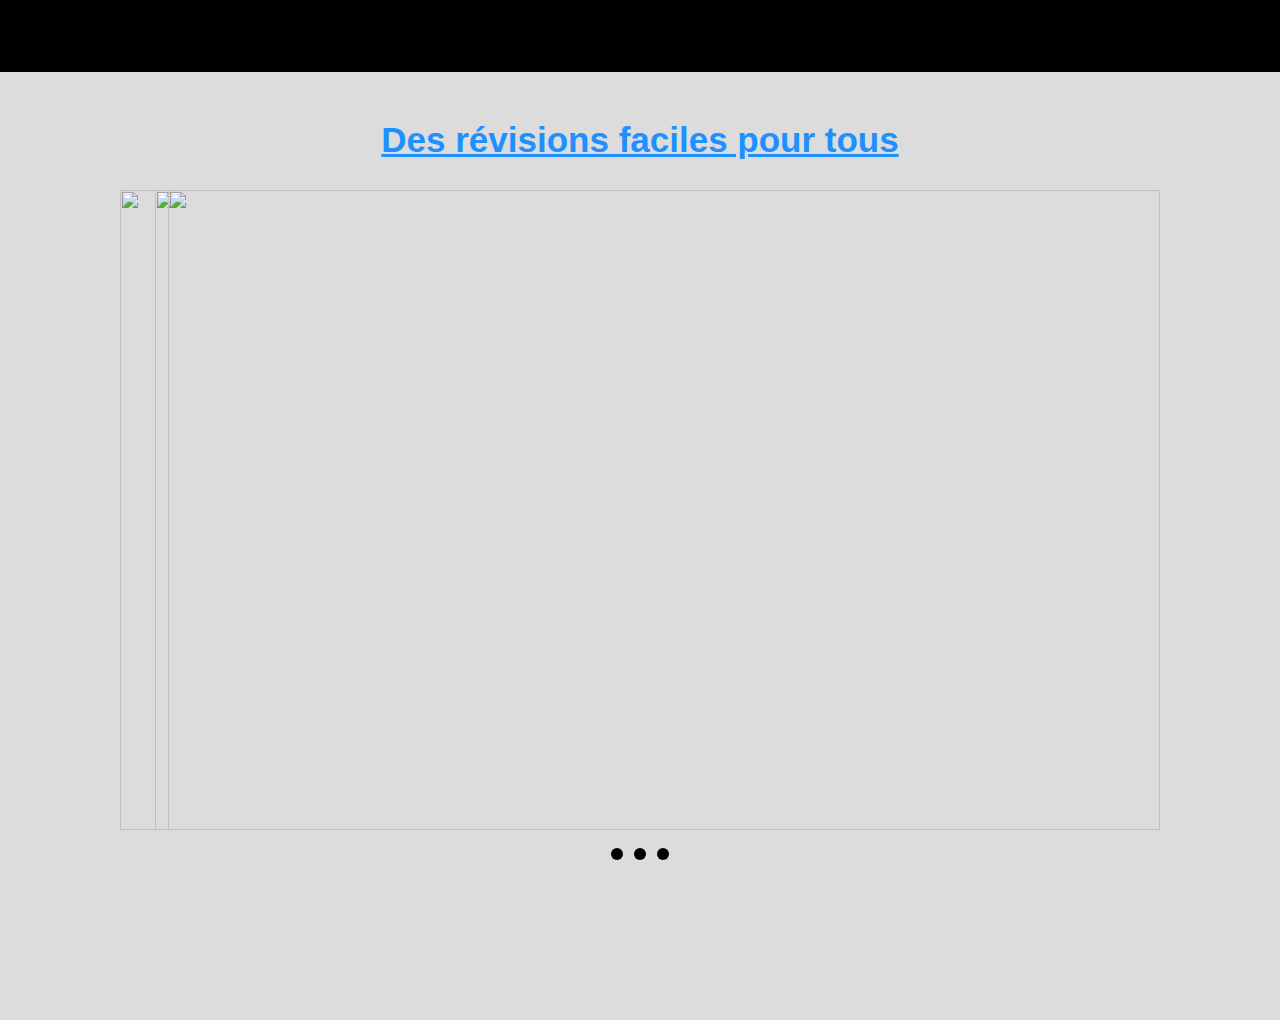
==== index.html @ d922e9a2 "Update index.html" ====
<!DOCTYPE html>
<html>
  <head>
    <meta charset="UTF-8">
    <script src="/js/accueil.js"></script>
    <link rel="stylesheet" href="https://cdnjs.cloudflare.com/ajax/libs/font-awesome/6.2.1/css/all.min.css" integrity="sha512-MV7K8+y+gLIBoVD59lQIYicR65iaqukzvf/nwasF0nqhPay5w/9lJmVM2hMDcnK1OnMGCdVK+iQrJ7lzPJQd1w==" crossorigin="anonymous" referrerpolicy="no-referrer" />
    <link rel="stylesheet" href="/Style/Accueil.css" media="screen" type="text/css"/> 
    <link rel="icon" type="image/png" href="./assets/img/LogoSN.png"/>
    <title>Le Bac Pro SN c'est quoi ?</title>
  </head>
  <body>
  <header>
    <!--<div id="PageCentrale"> 
      <div id="BandeMenuHaut" class="ParamOpaciteMenu">
        <div id="PhotoBandeMenuHaut" class="ParamOpaciteMenu"> <a href="https://www.querbes.net/formations-st-jo/bac-pro-sn" target="_blank"> <img id="PhotoMenu" src="./assets/img/LogoSN.png" style="float:left" alt="Image"> </a> <a href="E:\Code HTML&CSS\Chef-D'oeuvre à jour !\StyleE:\Code HTML&CSS\Chef-D'oeuvre à jour !\Style\Page de Login.html"> <img id="PhotoMenu" src="./assets/img/LogoUser.png" style="float:right" alt="Image">  </a> 
        </div>
          <nav class="MenuRubriques"> 
            
              <a href="/index.html">Accueil</a>
              <a href="/Pages/projet.html">Notre projet</a> 
              <a href="/Pages/competences.html">Nos compétences</a> 
              <a href="/Pages/cv.html">CV</a> 
              <a href="/Pages/cv.html">lettre de motivation</a> 
           
            <div class="dot"></div>
          </nav> 
      </div>
    </div>-->
    <div class="container"> 
      <div class="logo">
        <i class="fa-solid fa-rocket"></i>
      </div>
      <div class="toggle">
        <i class="fa-solid fa-bars ouvrir"></i>
        <i class="fa-solid fa-xmark fermer"></i>
      </div>
        <ul class="menu">
          <li><a href="/index.html">Accueil</a></li>
          <li><a href="/Pages/projet.html">Notre projet</a></li>
          <li><a href="/Pages/competences.html">Nos compétences</a></li>
          <li><a href="/Pages/cv.html">CV</a></li>
          <li><a href="/Pages/lettre.html">Lettre de motivation</a></li>
          <li><button class="btn">Inscription</button></li>
          <li><button class="btn btn-secondary">Connexion</button></li>
        </ul>
    </div>
  </header> 
    <h1> Des révisions faciles pour tous  <div Align=middle> <!-- pseudo de l'utilisateur --> </h1>
    <div id="bandeau">
      <div class="slider-container">
        <div class="menuDiapo">
        	<label for="slide-dot-1"></label>
        	<label for="slide-dot-2"></label>
        	<label for="slide-dot-3"></label>
    	  </div>
            <input class="slide-input" id="slide-dot-1" type="radio" name="slides" checked>
            <img class="slide-img" src="https://i.postimg.cc/FFx7FQQ6/business-camera-coffee-1509428-reduit-1080x675.jpg">

            <input class="slide-input" id="slide-dot-2" type="radio" name="slides">
            <img class="slide-img" src="https://i.postimg.cc/L5vXxjTS/quiz-whats-your-working-style-2-2.jpg">

            <input class="slide-input" id="slide-dot-3" type="radio" name="slides">
            <img class="slide-img" src="https://www.codeur.com/tuto/wp-content/uploads/2021/12/slide3.jpg">
      </div>
    </div>
    <button id="top-btn"><img class="flecheHaut" src="/assets/img/flecheHaut500.png"></button>
  </body>
</html>
---- Style/Accueil.css ----
#BandeMenuHaut
{
  border: 5px solid #1E90FF;
  position: fixed;
  z-index: 13;
  left: 8px;
  right: 8px;
  width: auto;
  height: 90px;
  text-align: left;
  background-color: #FFFFFF;
  top: 8px;
  display: flex;
  flex-wrap: wrap;
}

#PhotoBandeMenuHaut{
  margin-left: 15px;
  margin-right: 15px;
  margin-top: 6px;
  flex: 1;
  text-align: center;
}
#PhotoMenu{
  max-width: 100%;
  width: 70px;
  height: auto;
}

#login {
	display: block;
 	position: fixed;
 	margin-top: 0px;
 	top: 0px;
 	left: 95%;
 	width: 5%;
 	height: 65px;
	font-size: 23px;
	color: #FFFFFF;
	background-color: #111;
}

  .ParamOpaciteMenu{
     /* code en plus pour IE9 */
    filter : alpha(opacity=10);
    opacity : 1;
  }
  

@import url("https://fonts.googleapis.com/css2?family=Montserrat:wght@400;500;600;700&display=swap");
* {
  margin: 0;
  padding: 0;
  -webkit-box-sizing: border-box;
  box-sizing: border-box;
  }  

nav.MenuRubriques
{
position: absolute;
top: 65%;
left: 50%;
-webkit-transform: translate(-50%, -50%);
transform: translate(-50%, -50%);
text-align: center;
font-size: large;
padding-left: 0;
white-space: nowrap;
flex: 1;
}

.MenuRubriques li
{
width: 176px;
height: 52px;
left: 292px;
top: 34px;
border-radius: 75px;
z-index: 13;
display: inline;
list-style-type: none;
}

.MenuRubriques a {
padding: 3px 25px;
width: 176px;
height: 52px;
left: 292px;
top: 34px;
text-transform: uppercase;
-webkit-transition: all 0.2s ease-in-out;
transition: all 0.2s ease-in-out;
}

.MenuRubriques a:link, .MenuRubriques a:visited
{
text-decoration: none;
color: black;
background-color: #FFFFFF;
}

.MenuRubriques a:hover
{
text-decoration: none;
color: #1E90FF;
/* background-color: #1E90FF; */
}
.MenuRubriques .dot {
  width: 6px;
  height: 6px;
  background: #1E90FF;
  border-radius: 50%;
  opacity: 0;
  -webkit-transform: translateX(30px);
  transform: translateX(30px);
  -webkit-transition: all 0.2s ease-in-out;
  transition: all 0.2s ease-in-out;
  margin:10px 0;
}
.MenuRubriques a:nth-child(1):hover ~ .dot {
  -webkit-transform: translateX(64px);
  transform: translateX(64px);
  -webkit-transition: all 0.2s ease-in-out;
  transition: all 0.2s ease-in-out;
  opacity: 1;
}

.MenuRubriques a:nth-child(2):hover ~ .dot {
  -webkit-transform: translateX(217px);
  transform: translateX(217px);
  -webkit-transition: all 0.2s ease-in-out;
  transition: all 0.2s ease-in-out;
  opacity: 1;
}

.MenuRubriques a:nth-child(3):hover ~ .dot {
  -webkit-transform: translateX(426px);
  transform: translateX(426px);
  -webkit-transition: all 0.2s ease-in-out;
  transition: all 0.2s ease-in-out;
  opacity: 1;
}

.MenuRubriques a:nth-child(4):hover ~ .dot {
  -webkit-transform: translateX(575.5px);
  transform: translateX(575.5px);
  -webkit-transition: all 0.2s ease-in-out;
  transition: all 0.2s ease-in-out;
  opacity: 1;
}

.MenuRubriques a:nth-child(5):hover ~ .dot {
  -webkit-transform: translateX(743px);
  transform: translateX(743px);
  -webkit-transition: all 0.2s ease-in-out;
  transition: all 0.2s ease-in-out;
  opacity: 1;
}

h1
{
  font-size: 35px;
  text-align: center;
  color: black;
  text-decoration: underline;
  margin-top: 120px;
  color: #1E90FF;
}

h2
{
  font-size: 6;
  text-align: center;
  color: red;
}

h2#titre2{
  font-size: 6;
  text-align: left;
  color: black;
}

p{
  text-align: left;
  font-size: 4;
  color: white;
  font-family: Papyrus;
}
html, body {
    width: 100%;
    height: 100%;
    margin: 0;
    padding: 0;
    background-color: #DCDCDC;
}
.slider-container {
    width: 100%;
    position: relative;
    margin: auto;
    height: 690px;
    top: 30px;
    overflow: hidden;
}
.menuDiapo {
    position: absolute;
    left: 0;
    z-index: 11;
    width: 100%;
    bottom: 0;
    text-align: center;
}
.menuDiapo label {
    cursor: pointer;
    display: inline-block;
    width: 12px;
    height: 12px;
    background: #000000;
    border-radius: 50px;
    margin: 0 0.2em 1em;
}
.menuDiapo label:hover,.menuDiapo label:focus {
    background: #1E90FF;
}
.slide-input{
  opacity: 0;
  max-width: 100%;
  height: auto;
}
.slide-img {
    width: 100%;
    height: 640px;
    position: absolute;
    z-index: 10;
    transition: left 0s 0.75s;
}
[id^="slide"]:checked + .slide-img {
    left: 0;
    z-index: 12;
    transition: left 0.65s ease-out;
}
#bandeau {
  margin-left: 120px;
  margin-right: 120px;
  position: relative;
  z-index: 13;
}

#top-btn {
  position: fixed;
  bottom: 30px;
  right: 30px;
  display: none;
  z-index: 99;
  background-color: transparent;
  border: none;
}
#top-btn img.flecheHaut {
  width: 50px;
  height: 50px;
}
/*
.menu {
  display: none;
  justify-content: space-between;
  align-items: center;
  padding: 10px;
  background-color: #333;
  color: #fff;
}

.menu-item {
  margin: 0 10px;
}

.menu-toggle {
  display: none;
  color: #fff;
  font-size: 20px;
  cursor: pointer;
}

.show {
  flex-direction: column;
  align-items: center;
}

@media (orientation: portrait) {
  .menu {
    flex-direction: column;
    align-items: center;
  }

  .menu-item {
    margin: 10px 0;
  }

  .menu-toggle {
    display: block;
  }
}
*/

body {
  font-family: sans-serif;
  font-size: 16px;
}

header {
  position: absolute;
  width: 100%;
  height: 8vh;
  top: 0;
  left: 0;
  background: #000000;
  color: #FFFFFF;
  
}

nav{
  width: 100%;
  height: 100%;
  display: flex;
  justify-content: space-between;
  align-items: center;
  position: relative;
  z-index: 14;
}

.logo {
  font-size: 2rem;
  padding: 0 2rem;
}

.toggle {
  display: none;
  padding: 0 2rem;
}

.menu {
  display: flex;
  justify-content: space-between;
  align-items: center;
  list-style: none;
  width: 700px;
}

.menu li a {
  color: #FFFFFF;
  text-decoration: none;
}

.btn{
  border: 0;
  background: pink;
  font-size: 1rem;
  padding: 0.5rem 1rem;
  border-radius: 20px;
}
.btn.btn-secondary{
  background: transparent;
  border: 2px solid pink;
  color: #FFFFFF;
}

@media all and (max-width:991px) {
  header {
    background: transparent;
  }
  .toggle{
    display: block;
    font-size: 2rem;
    cursor: pointer;
    position: relative;
    z-index: 14;
  }
}

.logo{
  z-index: 14;
  position: relative;
}

.ouvrir {
  display: block;
}

.fermer {
  display: none;
}

.open .ouvrir {
  display: none;
}

.open .fermer {
  display: block;
}

.menu {
  position: absolute;
  top: 0;
  left: 0;
  width: 100%;
  height: 100vh;
  background: #000000;
  flex-direction: column;
  padding: 2rem;
  justify-content: space-around;
  transform: translateX(-100%);
  transition: transform 1s;
}

.menu li a {
  font-size: 2rem;
}

.btn {
  font-size: 2rem;
}

.open .menu {
  transform: translateX(0);
}
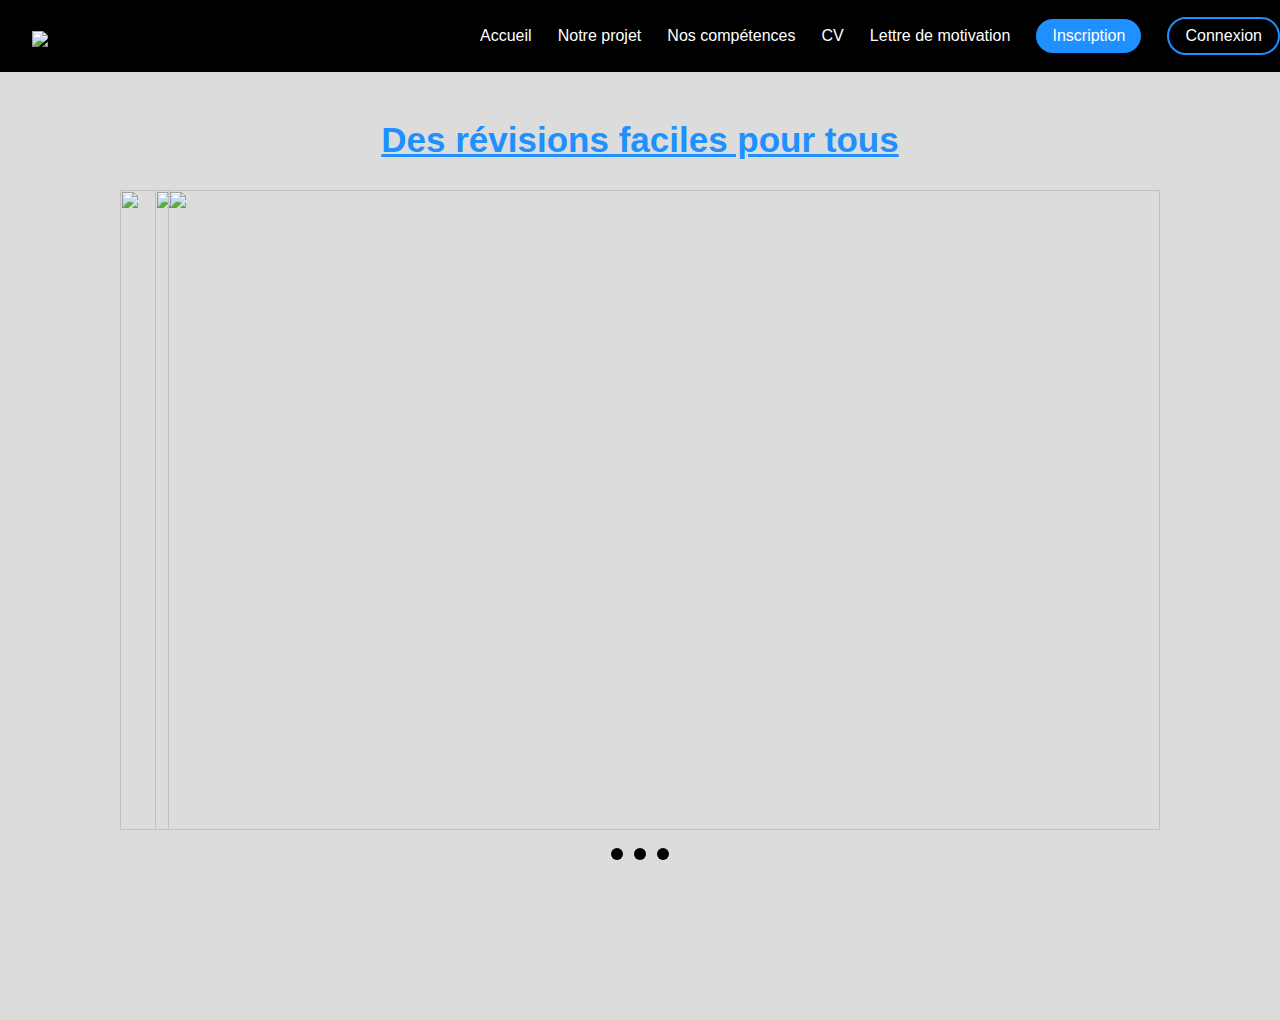
==== commit b53690b2: "Update index.html" ====
--- a/index.html
+++ b/index.html
@@ -29,7 +29,7 @@
     </div>-->
     <div class="container"> 
       <div class="logo">
-        <i class="fa-solid fa-rocket"></i>
+        <img class="logoSN" src="/assets/img/LogoSN.png"> 
       </div>
       <div class="toggle">
         <i class="fa-solid fa-bars ouvrir"></i>
--- a/Style/Accueil.css
+++ b/Style/Accueil.css
@@ -252,7 +252,7 @@
   bottom: 30px;
   right: 30px;
   display: none;
-  z-index: 99;
+  z-index: 13;
   background-color: transparent;
   border: none;
 }
@@ -260,47 +260,6 @@
   width: 50px;
   height: 50px;
 }
-/*
-.menu {
-  display: none;
-  justify-content: space-between;
-  align-items: center;
-  padding: 10px;
-  background-color: #333;
-  color: #fff;
-}
-
-.menu-item {
-  margin: 0 10px;
-}
-
-.menu-toggle {
-  display: none;
-  color: #fff;
-  font-size: 20px;
-  cursor: pointer;
-}
-
-.show {
-  flex-direction: column;
-  align-items: center;
-}
-
-@media (orientation: portrait) {
-  .menu {
-    flex-direction: column;
-    align-items: center;
-  }
-
-  .menu-item {
-    margin: 10px 0;
-  }
-
-  .menu-toggle {
-    display: block;
-  }
-}
-*/
 
 body {
   font-family: sans-serif;
@@ -315,10 +274,9 @@
   left: 0;
   background: #000000;
   color: #FFFFFF;
-  
-}
-
-nav{
+}
+
+.container {
   width: 100%;
   height: 100%;
   display: flex;
@@ -343,7 +301,7 @@
   justify-content: space-between;
   align-items: center;
   list-style: none;
-  width: 700px;
+  width: 800px;
 }
 
 .menu li a {
@@ -353,14 +311,16 @@
 
 .btn{
   border: 0;
-  background: pink;
+  background: #1E90FF;
   font-size: 1rem;
   padding: 0.5rem 1rem;
   border-radius: 20px;
-}
+  color: #FFFFFF;
+}
+
 .btn.btn-secondary{
   background: transparent;
-  border: 2px solid pink;
+  border: 2px solid #1E90FF;
   color: #FFFFFF;
 }
 
@@ -370,14 +330,15 @@
   }
   .toggle{
     display: block;
-    font-size: 2rem;
+    font-size: 4rem;
     cursor: pointer;
     position: relative;
     z-index: 14;
+    color: #1E90FF;
   }
-}
 
 .logo{
+  font-size: 4rem;
   z-index: 14;
   position: relative;
 }
@@ -413,13 +374,14 @@
 }
 
 .menu li a {
-  font-size: 2rem;
+  font-size: 3rem;
 }
 
 .btn {
-  font-size: 2rem;
+  font-size: 3rem;
 }
 
 .open .menu {
   transform: translateX(0);
+}
 }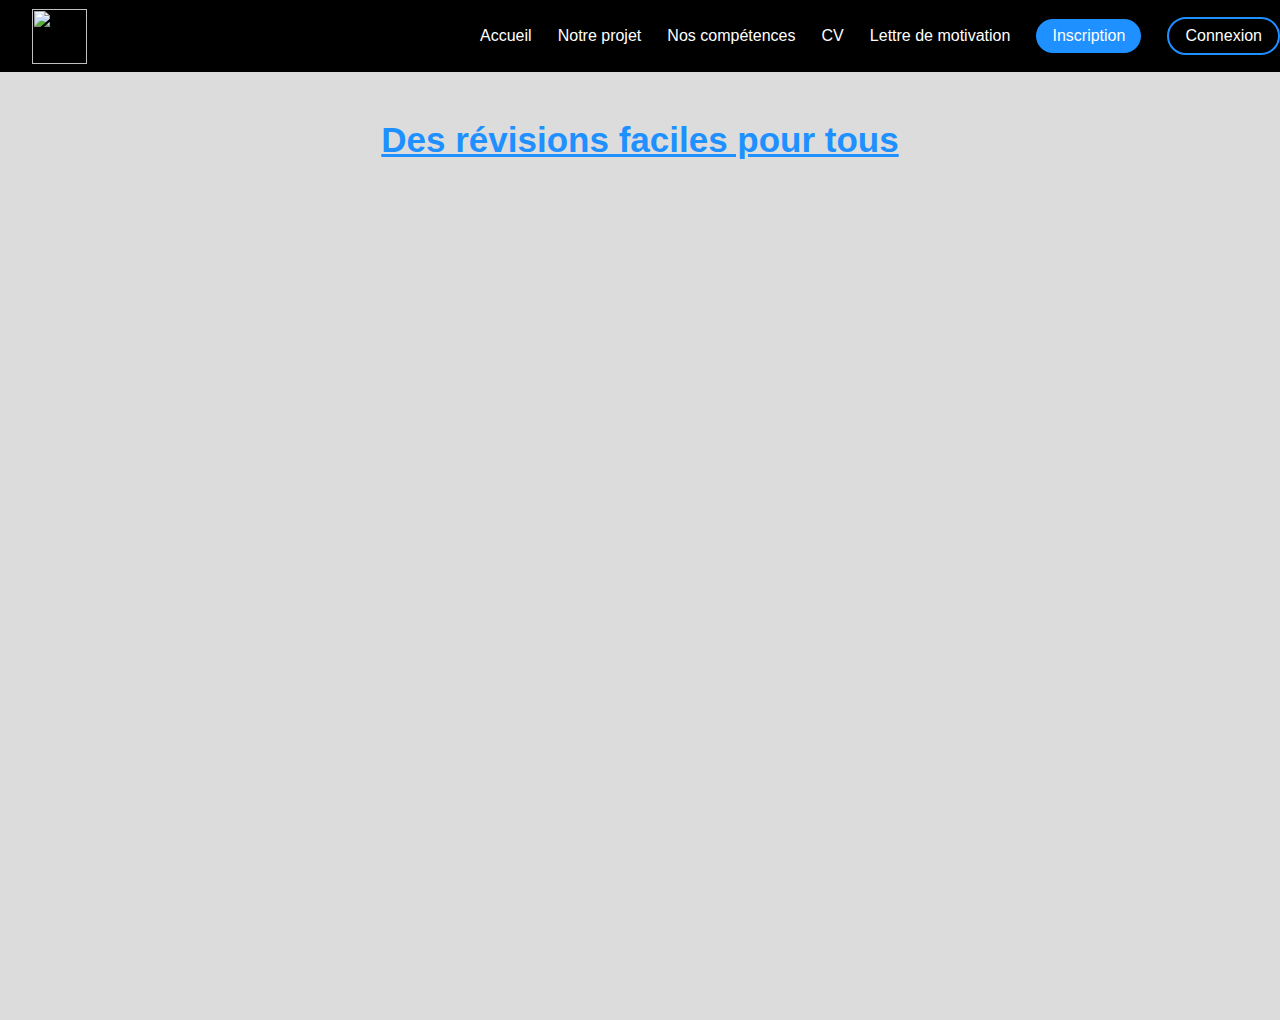
==== commit 94ce428b: "Update index.html" ====
--- a/index.html
+++ b/index.html
@@ -46,8 +46,11 @@
         </ul>
     </div>
   </header> 
-    <h1> Des révisions faciles pour tous  <div Align=middle> <!-- pseudo de l'utilisateur --> </h1>
-    <div id="bandeau">
+    <section class="imageP">
+
+    </section>
+    <h1> Des révisions faciles pour tous  <div Align=middle> <!- pseudo de l'utilisateur -> </h1>
+    <!--<div id="bandeau">
       <div class="slider-container">
         <div class="menuDiapo">
         	<label for="slide-dot-1"></label>
@@ -62,8 +65,8 @@
 
             <input class="slide-input" id="slide-dot-3" type="radio" name="slides">
             <img class="slide-img" src="https://www.codeur.com/tuto/wp-content/uploads/2021/12/slide3.jpg">
-      </div>
-    </div>
+      </section>
+    </div>-->
     <button id="top-btn"><img class="flecheHaut" src="/assets/img/flecheHaut500.png"></button>
   </body>
 </html>
--- a/Style/Accueil.css
+++ b/Style/Accueil.css
@@ -324,6 +324,14 @@
   color: #FFFFFF;
 }
 
+.logoSN {
+  width: 55px;
+  height: 55px;
+  display: flex;
+  justify-content: center;
+  align-items: center;
+}
+
 @media all and (max-width:991px) {
   header {
     background: transparent;
@@ -337,6 +345,11 @@
     color: #1E90FF;
   }
 
+.logoSN {
+  width: 80px;
+  height: 80px;
+}
+
 .logo{
   font-size: 4rem;
   z-index: 14;
@@ -370,7 +383,7 @@
   padding: 2rem;
   justify-content: space-around;
   transform: translateX(-100%);
-  transition: transform 1s;
+  transition: transform 0.8s;
 }
 
 .menu li a {
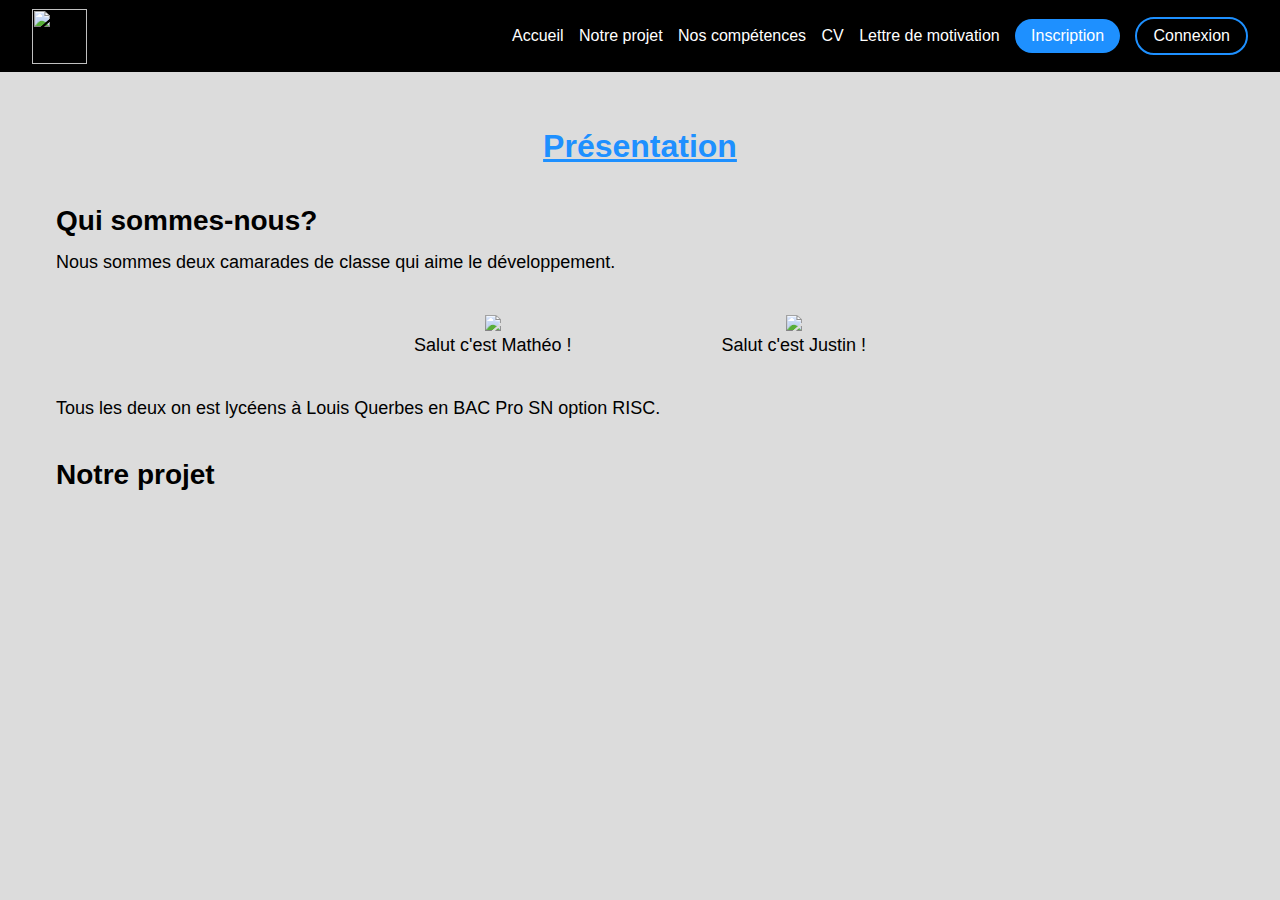
==== commit 5ddd18a5: "Update index.html" ====
--- a/index.html
+++ b/index.html
@@ -47,9 +47,24 @@
     </div>
   </header> 
     <section class="imageP">
-
+      <div class="texte">
+        <h1>Présentation</h1>
+        <h2>Qui sommes-nous?</h2>
+        <p>Nous sommes deux camarades de classe qui aime le développement.</p>
+        <div class="presentation">
+          <div class="pMathéo">  
+            <img class="imgM" src="/assets/img/LogoUser.png">
+            <p>Salut c'est Mathéo !</p>
+          </div>
+          <div class="pJustin">
+            <img class="imgJ" src="/assets/img/LogoUser.png">
+            <p>Salut c'est Justin !</p>
+          </div>
+        </div>
+          <p>Tous les deux on est lycéens à Louis Querbes en BAC Pro SN option RISC.</p>
+        <h2>Notre projet</h2>
+      </div>
     </section>
-    <h1> Des révisions faciles pour tous  <div Align=middle> <!- pseudo de l'utilisateur -> </h1>
     <!--<div id="bandeau">
       <div class="slider-container">
         <div class="menuDiapo">
--- a/Style/Accueil.css
+++ b/Style/Accueil.css
@@ -159,14 +159,14 @@
   opacity: 1;
 }
 
-h1
+/*h1
 {
   font-size: 35px;
   text-align: center;
   color: black;
   text-decoration: underline;
-  margin-top: 120px;
   color: #1E90FF;
+  position: center;
 }
 
 h2
@@ -185,9 +185,9 @@
 p{
   text-align: left;
   font-size: 4;
-  color: white;
+  color: #000000;
   font-family: Papyrus;
-}
+}*/
 html, body {
     width: 100%;
     height: 100%;
@@ -195,7 +195,63 @@
     padding: 0;
     background-color: #DCDCDC;
 }
-.slider-container {
+
+.imageP {
+  height: 100vh;
+  background: url(/assets/img/background.jpeg);
+  background-repeat: no-repeat;
+  background-size: cover;
+  background-position: center;
+
+}
+
+.presentation {
+  display: flex;
+  justify-content: center;
+  align-items: center;
+  padding: 2rem 0;
+  text-align: center;
+}
+
+.pMatheo {
+  margin-right: 150px;
+}
+.pJustin {
+  margin-left: 150px;
+}
+
+.imgM, .imgJ {
+  max-width: 200px;
+}
+
+.texte {
+  width: 100%;
+  max-width: 1200px;
+  margin: 0 auto;
+  padding: 0 1rem;
+}
+
+.texte h1 {
+  padding-top: 8rem;
+  margin-bottom: 2rem;
+  text-align: center;
+  font-size: 2rem;
+  color: #1E90FF;
+  text-decoration: underline;
+}
+
+.texte h2 {
+  font-size: 28px;
+  margin-bottom: 15px;
+  margin-top: 40px;
+}
+
+.texte p {
+  font-size: 18px;
+  margin-bottom: 10px;
+}
+
+/*.slider-container {
     width: 100%;
     position: relative;
     margin: auto;
@@ -245,7 +301,7 @@
   margin-right: 120px;
   position: relative;
   z-index: 13;
-}
+}*/
 
 #top-btn {
   position: fixed;
@@ -302,6 +358,7 @@
   align-items: center;
   list-style: none;
   width: 800px;
+  padding: 0 2rem;
 }
 
 .menu li a {
@@ -354,6 +411,7 @@
   font-size: 4rem;
   z-index: 14;
   position: relative;
+  padding: 2rem 2rem;
 }
 
 .ouvrir {
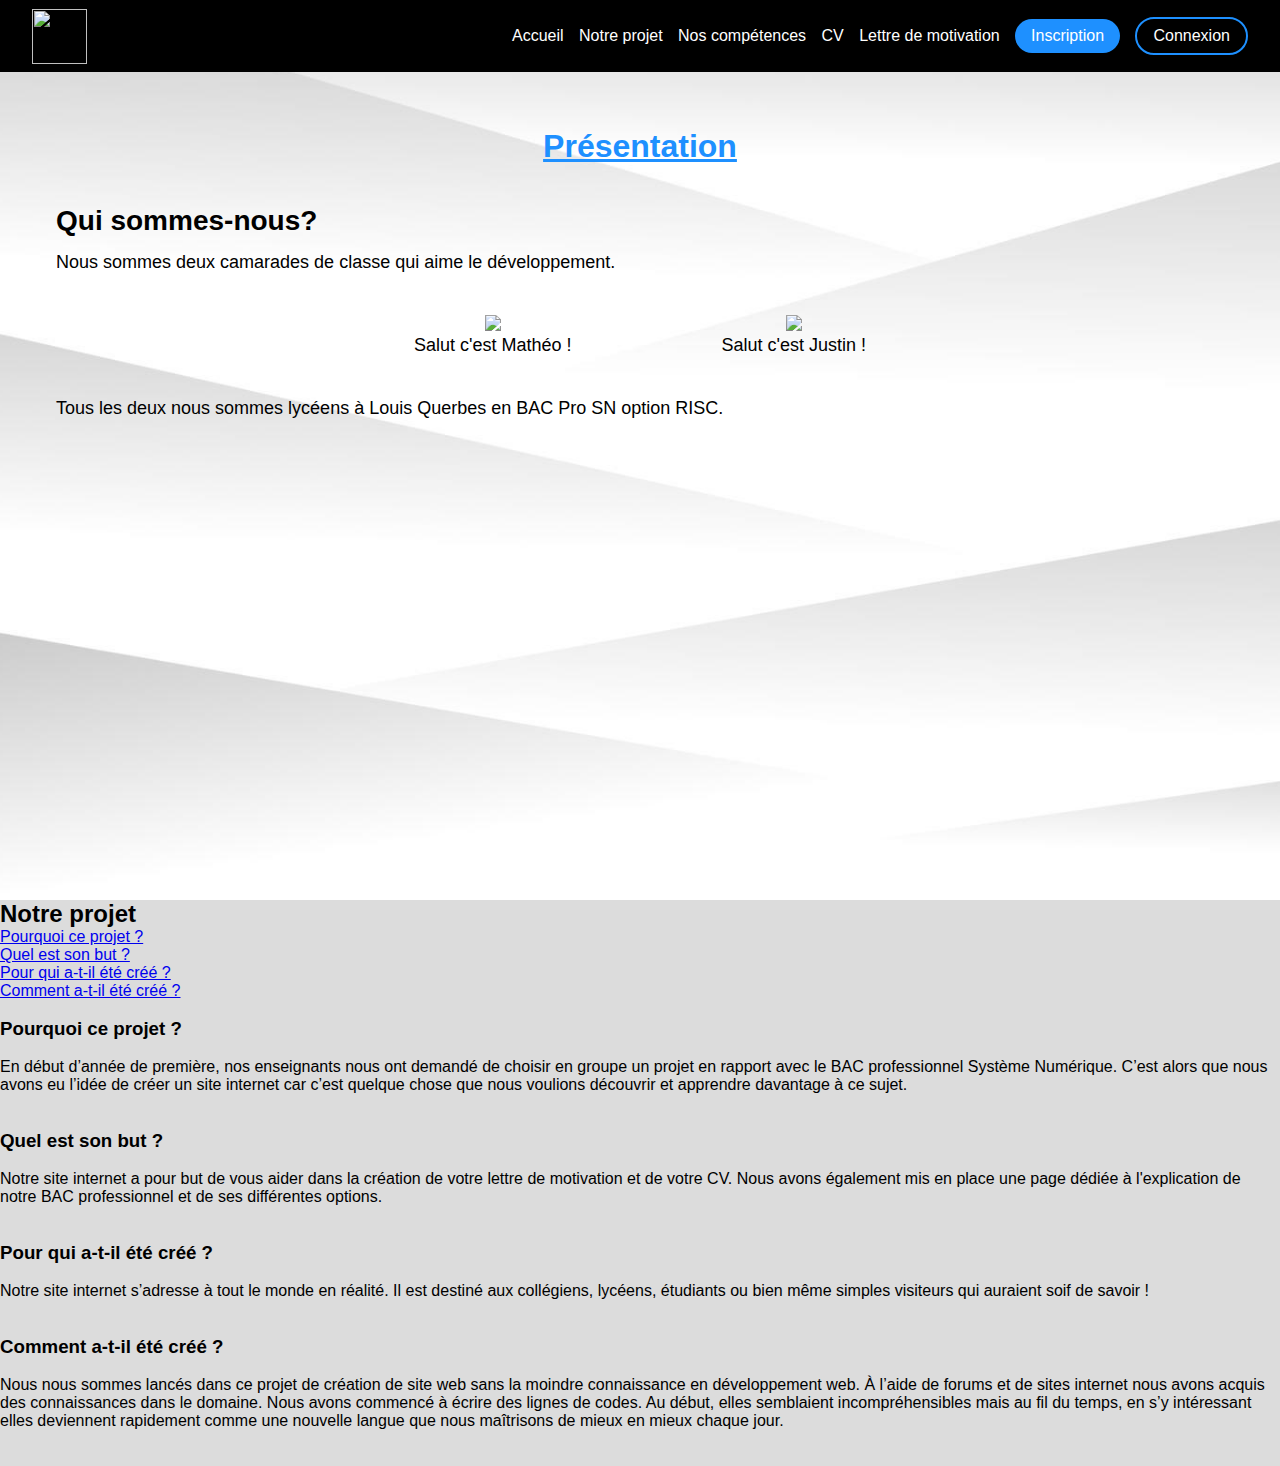
==== commit 4159fa64: "Update index.html" ====
--- a/index.html
+++ b/index.html
@@ -11,22 +11,6 @@
   </head>
   <body>
   <header>
-    <!--<div id="PageCentrale"> 
-      <div id="BandeMenuHaut" class="ParamOpaciteMenu">
-        <div id="PhotoBandeMenuHaut" class="ParamOpaciteMenu"> <a href="https://www.querbes.net/formations-st-jo/bac-pro-sn" target="_blank"> <img id="PhotoMenu" src="./assets/img/LogoSN.png" style="float:left" alt="Image"> </a> <a href="E:\Code HTML&CSS\Chef-D'oeuvre à jour !\StyleE:\Code HTML&CSS\Chef-D'oeuvre à jour !\Style\Page de Login.html"> <img id="PhotoMenu" src="./assets/img/LogoUser.png" style="float:right" alt="Image">  </a> 
-        </div>
-          <nav class="MenuRubriques"> 
-            
-              <a href="/index.html">Accueil</a>
-              <a href="/Pages/projet.html">Notre projet</a> 
-              <a href="/Pages/competences.html">Nos compétences</a> 
-              <a href="/Pages/cv.html">CV</a> 
-              <a href="/Pages/cv.html">lettre de motivation</a> 
-           
-            <div class="dot"></div>
-          </nav> 
-      </div>
-    </div>-->
     <div class="container"> 
       <div class="logo">
         <img class="logoSN" src="/assets/img/LogoSN.png"> 
@@ -46,6 +30,7 @@
         </ul>
     </div>
   </header> 
+  <script src="https://code.jquery.com/jquery-3.6.0.min.js" integrity="sha384-ZO1lVnA+FHWzK7a4oS/JHV4lLRfc6hDMUefXoYsCyA=" crossorigin="anonymous"></script>
     <section class="imageP">
       <div class="texte">
         <h1>Présentation</h1>
@@ -61,9 +46,47 @@
             <p>Salut c'est Justin !</p>
           </div>
         </div>
-          <p>Tous les deux on est lycéens à Louis Querbes en BAC Pro SN option RISC.</p>
+          <p>Tous les deux nous sommes lycéens à Louis Querbes en BAC Pro SN option RISC.</p>
+    </section>
+    <section class="projet">
         <h2>Notre projet</h2>
-      </div>
+        <nav class="SousMenu">
+          <ul>
+            <li><a href="#why">Pourquoi ce projet ?</a></li>
+            <li><a href="#goal">Quel est son but ?</a></li>
+            <li><a href="#audience">Pour qui a-t-il été créé ?</a></li>
+            <li><a href="#how">Comment a-t-il été créé ?</a></li>
+          </ul>
+        </nav>
+        <br>
+        <div id="why">
+          <h3>Pourquoi ce projet ?</h3>
+          <br>
+          <p>En début d’année de première, nos enseignants nous ont demandé de choisir en groupe un projet en rapport avec le BAC professionnel Système Numérique. C’est alors que nous avons eu l’idée de créer un site internet car c’est quelque chose que nous voulions découvrir et apprendre davantage à ce sujet.</p>
+          <br>
+          <br>
+        </div>
+        <div id="goal">
+          <h3>Quel est son but ?</h3>
+          <br>
+          <p>Notre site internet a pour but de vous aider dans la création de votre lettre de motivation et de votre CV. Nous avons également mis en place une page dédiée à l'explication de notre BAC professionnel et de ses différentes options.</p>
+          <br>
+          <br>
+        </div>
+        <div id="audience">
+          <h3>Pour qui a-t-il été créé ?</h3>
+          <br>
+          <p>Notre site internet s’adresse à tout le monde en réalité. Il est destiné aux collégiens, lycéens, étudiants ou bien même simples visiteurs qui auraient soif de savoir !</p>
+          <br>
+          <br> 
+        </div>
+         <div id="how">
+          <h3>Comment a-t-il été créé ?</h3>
+          <br>
+          <p>Nous nous sommes lancés dans ce projet de création de site web sans la moindre connaissance en développement web. À l’aide de forums et de sites internet nous avons acquis des connaissances dans le domaine. Nous avons commencé à écrire des lignes de codes. Au début, elles semblaient incompréhensibles mais au fil du temps, en s’y intéressant elles deviennent rapidement comme une nouvelle langue que nous maîtrisons de mieux en mieux chaque jour. </p>
+          <br>
+          <br>
+         </div>
     </section>
     <!--<div id="bandeau">
       <div class="slider-container">
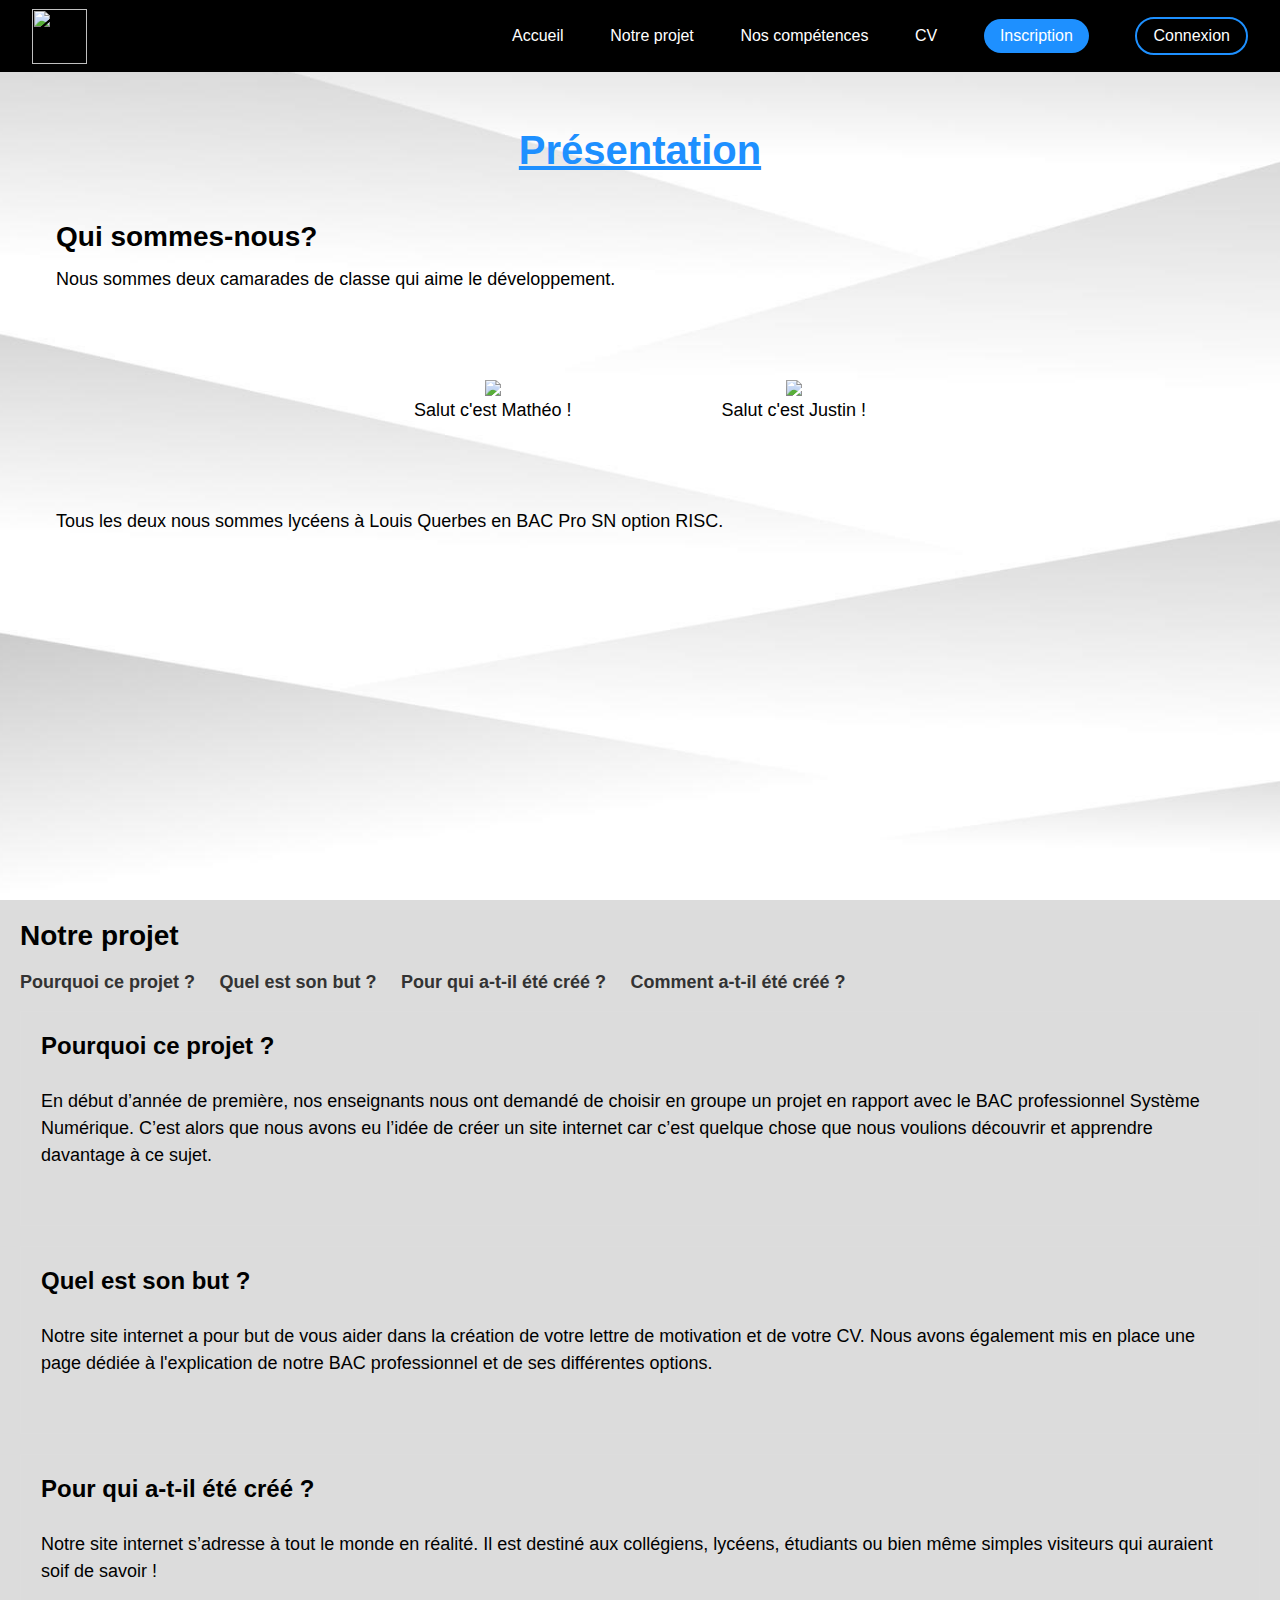
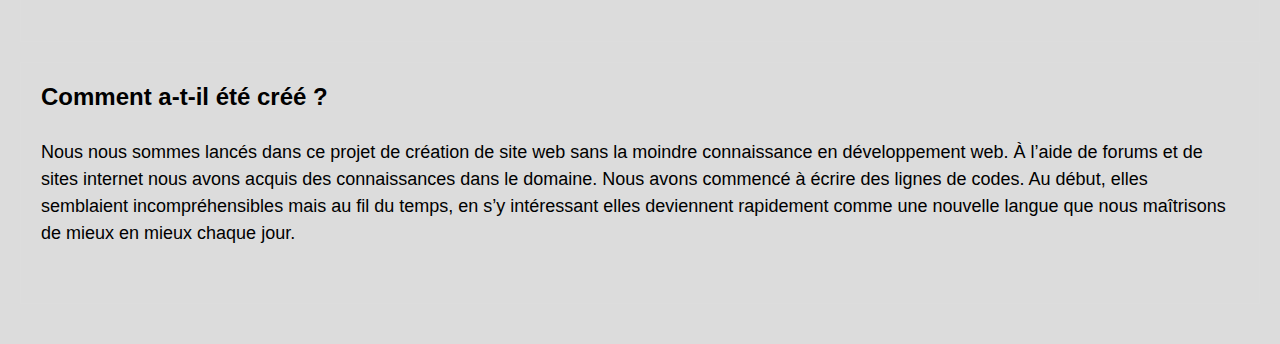
==== commit 3800ff69: "Update index.html" ====
--- a/index.html
+++ b/index.html
@@ -24,7 +24,6 @@
           <li><a href="/Pages/projet.html">Notre projet</a></li>
           <li><a href="/Pages/competences.html">Nos compétences</a></li>
           <li><a href="/Pages/cv.html">CV</a></li>
-          <li><a href="/Pages/lettre.html">Lettre de motivation</a></li>
           <li><button class="btn">Inscription</button></li>
           <li><button class="btn btn-secondary">Connexion</button></li>
         </ul>
--- a/Style/Accueil.css
+++ b/Style/Accueil.css
@@ -107,6 +107,7 @@
 color: #1E90FF;
 /* background-color: #1E90FF; */
 }
+/*
 .MenuRubriques .dot {
   width: 6px;
   height: 6px;
@@ -158,7 +159,7 @@
   transition: all 0.2s ease-in-out;
   opacity: 1;
 }
-
+*/
 /*h1
 {
   font-size: 35px;
@@ -202,14 +203,14 @@
   background-repeat: no-repeat;
   background-size: cover;
   background-position: center;
-
+  transition: all 0.5s ease-in-out;
 }
 
 .presentation {
   display: flex;
   justify-content: center;
   align-items: center;
-  padding: 2rem 0;
+  padding: 5rem 0;
   text-align: center;
 }
 
@@ -221,7 +222,7 @@
 }
 
 .imgM, .imgJ {
-  max-width: 200px;
+  max-width: 230px;
 }
 
 .texte {
@@ -233,22 +234,86 @@
 
 .texte h1 {
   padding-top: 8rem;
-  margin-bottom: 2rem;
+  margin-bottom: 3rem;
   text-align: center;
-  font-size: 2rem;
+  font-size: 2.5rem;
   color: #1E90FF;
   text-decoration: underline;
 }
 
 .texte h2 {
   font-size: 28px;
-  margin-bottom: 15px;
-  margin-top: 40px;
+  margin-bottom: 1rem;
+  margin-top: 3rem;
 }
 
 .texte p {
   font-size: 18px;
   margin-bottom: 10px;
+}
+/*
+.projet {
+  background-color: lightgray;
+  transition: all 0.5s ease-in-out;
+}
+
+section.imageP,
+section.projet {
+  height: 100vh;
+  width: 100%;
+  overflow: hidden;
+}*/
+/* Style pour la section "projet" */
+.projet {
+  padding: 20px;
+}
+
+/* Style pour le titre "Notre projet" */
+.projet h2 {
+  font-size: 28px;
+  margin-bottom: 20px;
+}
+
+/* Style pour le sous-menu de navigation */
+.SousMenu ul {
+  list-style: none;
+  margin: 0;
+  padding: 0;
+}
+
+.SousMenu li {
+  display: inline-block;
+  margin-right: 20px;
+}
+
+.SousMenu a {
+  text-decoration: none;
+  color: #333;
+  font-weight: bold;
+  font-size: 18px;
+  transition: color 0.2s ease-in-out;
+}
+
+.SousMenu a:hover {
+  color: #007bff;
+}
+
+/* Style pour les sections "why", "goal", "audience", et "how" */
+.projet div {
+  padding: 20px;
+  border: 1px solid #ddd;
+  margin-bottom: 20px;
+}
+
+.projet h3 {
+  font-size: 24px;
+  margin-bottom: 10px;
+}
+
+.projet p {
+  font-size: 18px;
+  line-height: 1.5;
+  margin-bottom: 0;
 }
 
 /*.slider-container {
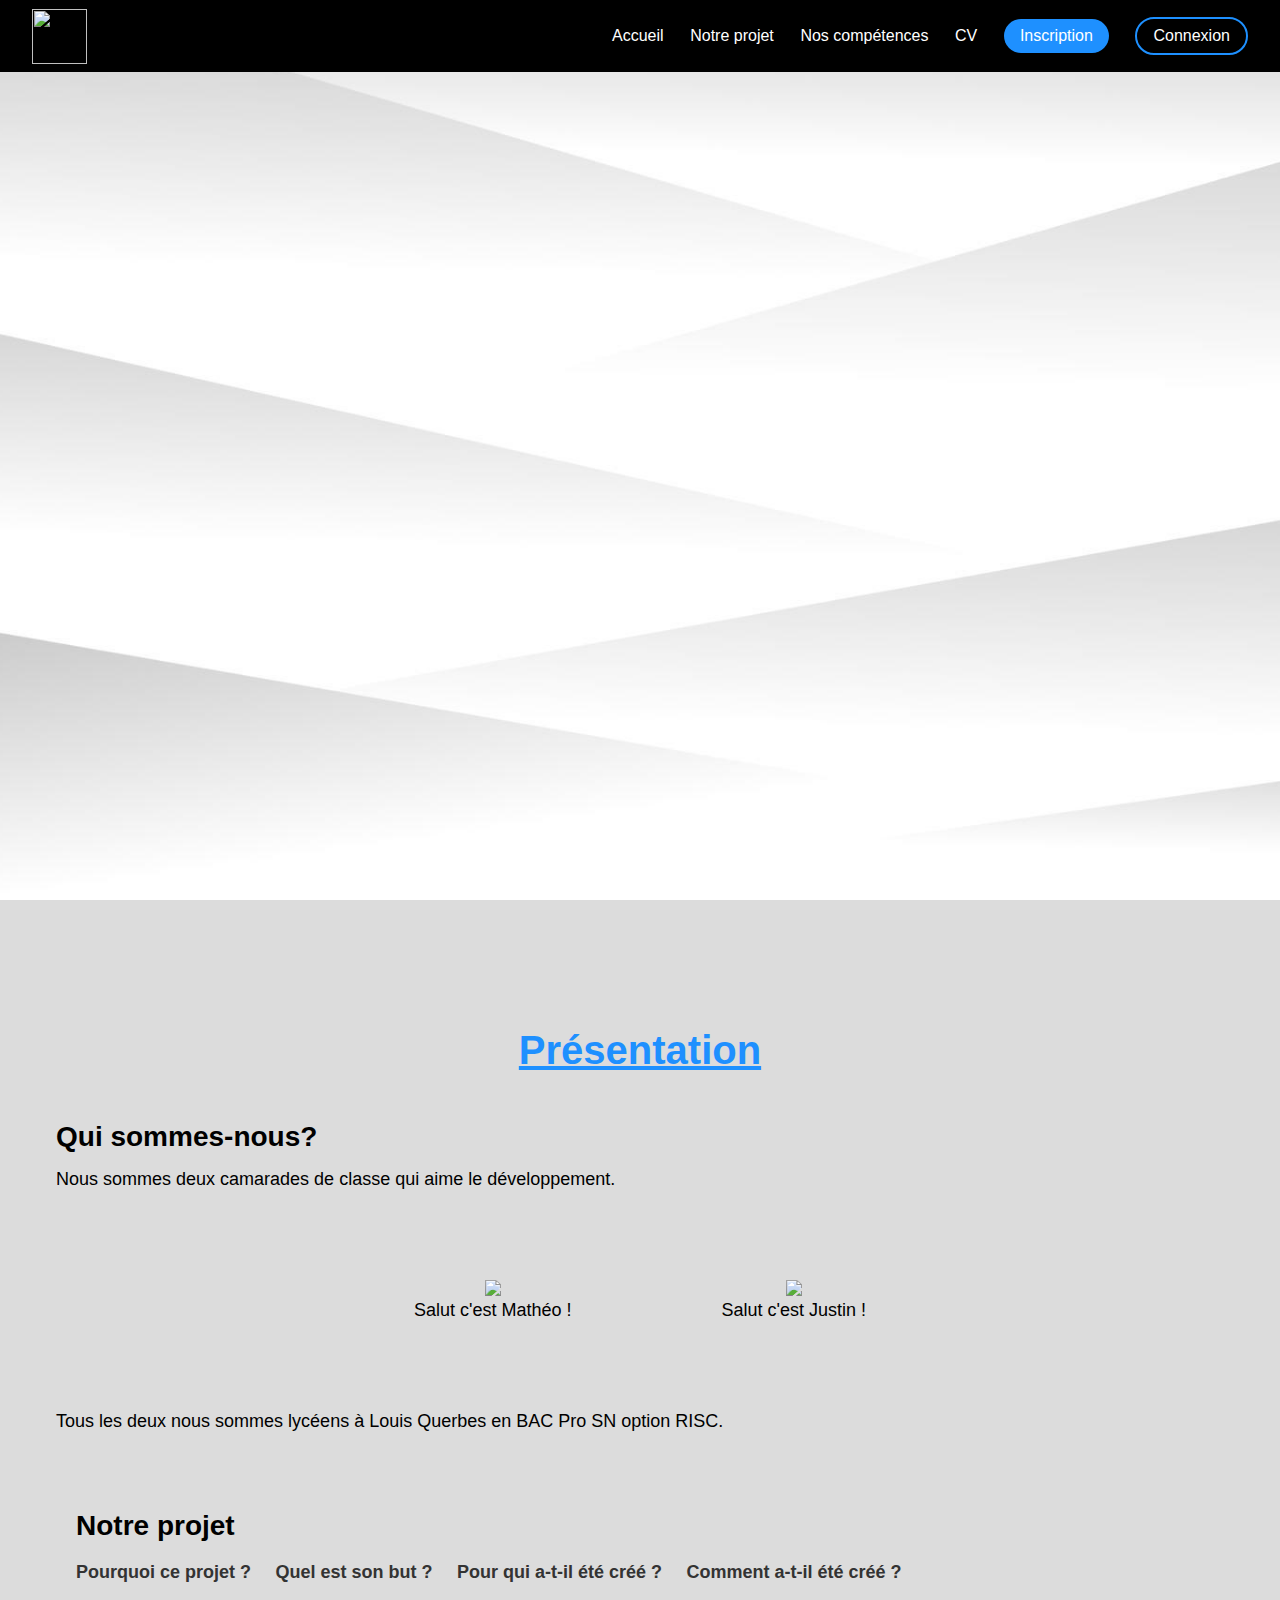
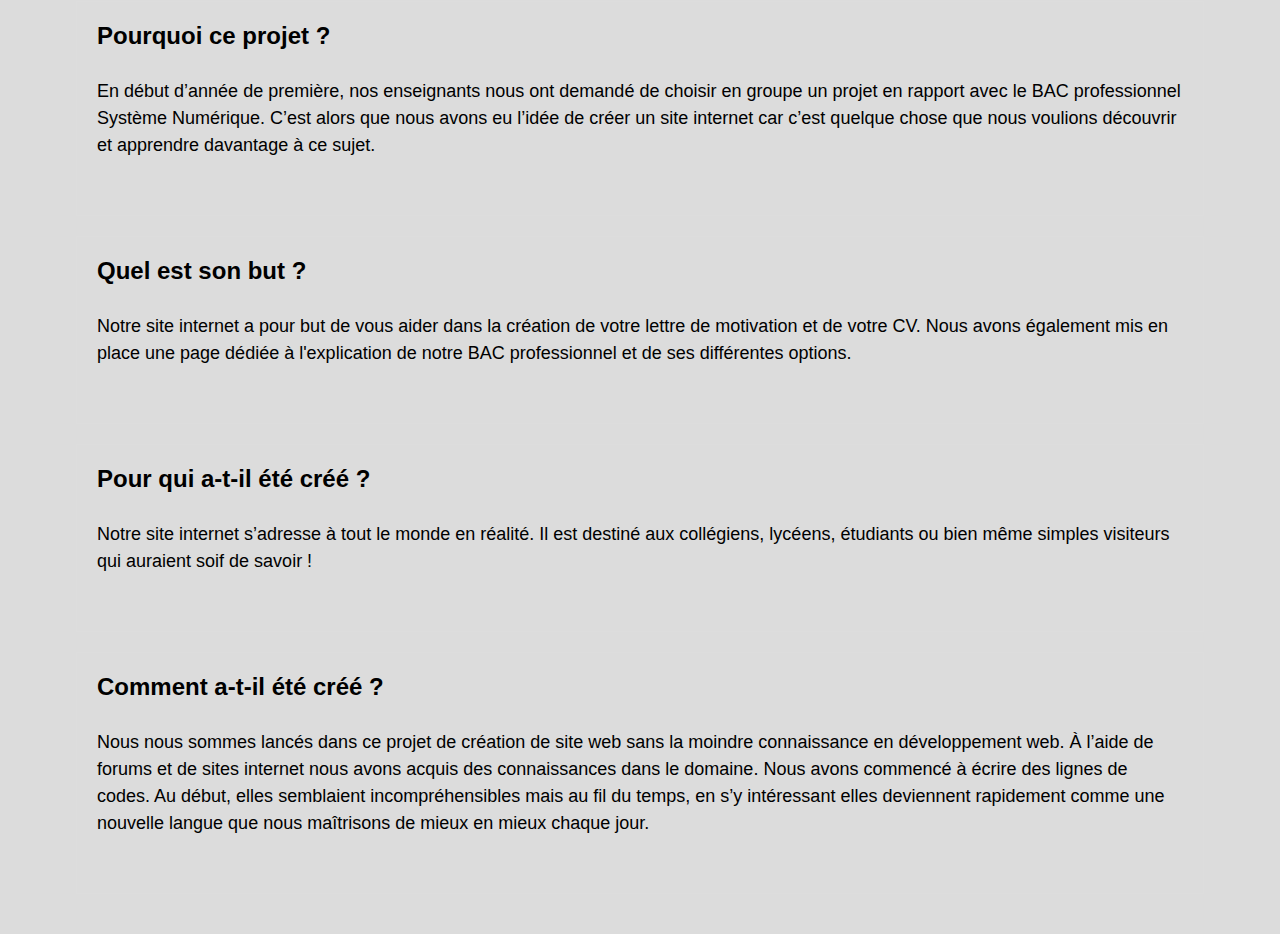
==== commit 4f140aa5: "Update index.html" ====
--- a/index.html
+++ b/index.html
@@ -31,6 +31,7 @@
   </header> 
   <script src="https://code.jquery.com/jquery-3.6.0.min.js" integrity="sha384-ZO1lVnA+FHWzK7a4oS/JHV4lLRfc6hDMUefXoYsCyA=" crossorigin="anonymous"></script>
     <section class="imageP">
+    </section>
       <div class="texte">
         <h1>Présentation</h1>
         <h2>Qui sommes-nous?</h2>
@@ -46,7 +47,7 @@
           </div>
         </div>
           <p>Tous les deux nous sommes lycéens à Louis Querbes en BAC Pro SN option RISC.</p>
-    </section>
+    
     <section class="projet">
         <h2>Notre projet</h2>
         <nav class="SousMenu">
--- a/Style/Accueil.css
+++ b/Style/Accueil.css
@@ -422,7 +422,7 @@
   justify-content: space-between;
   align-items: center;
   list-style: none;
-  width: 800px;
+  width: 700px;
   padding: 0 2rem;
 }
 
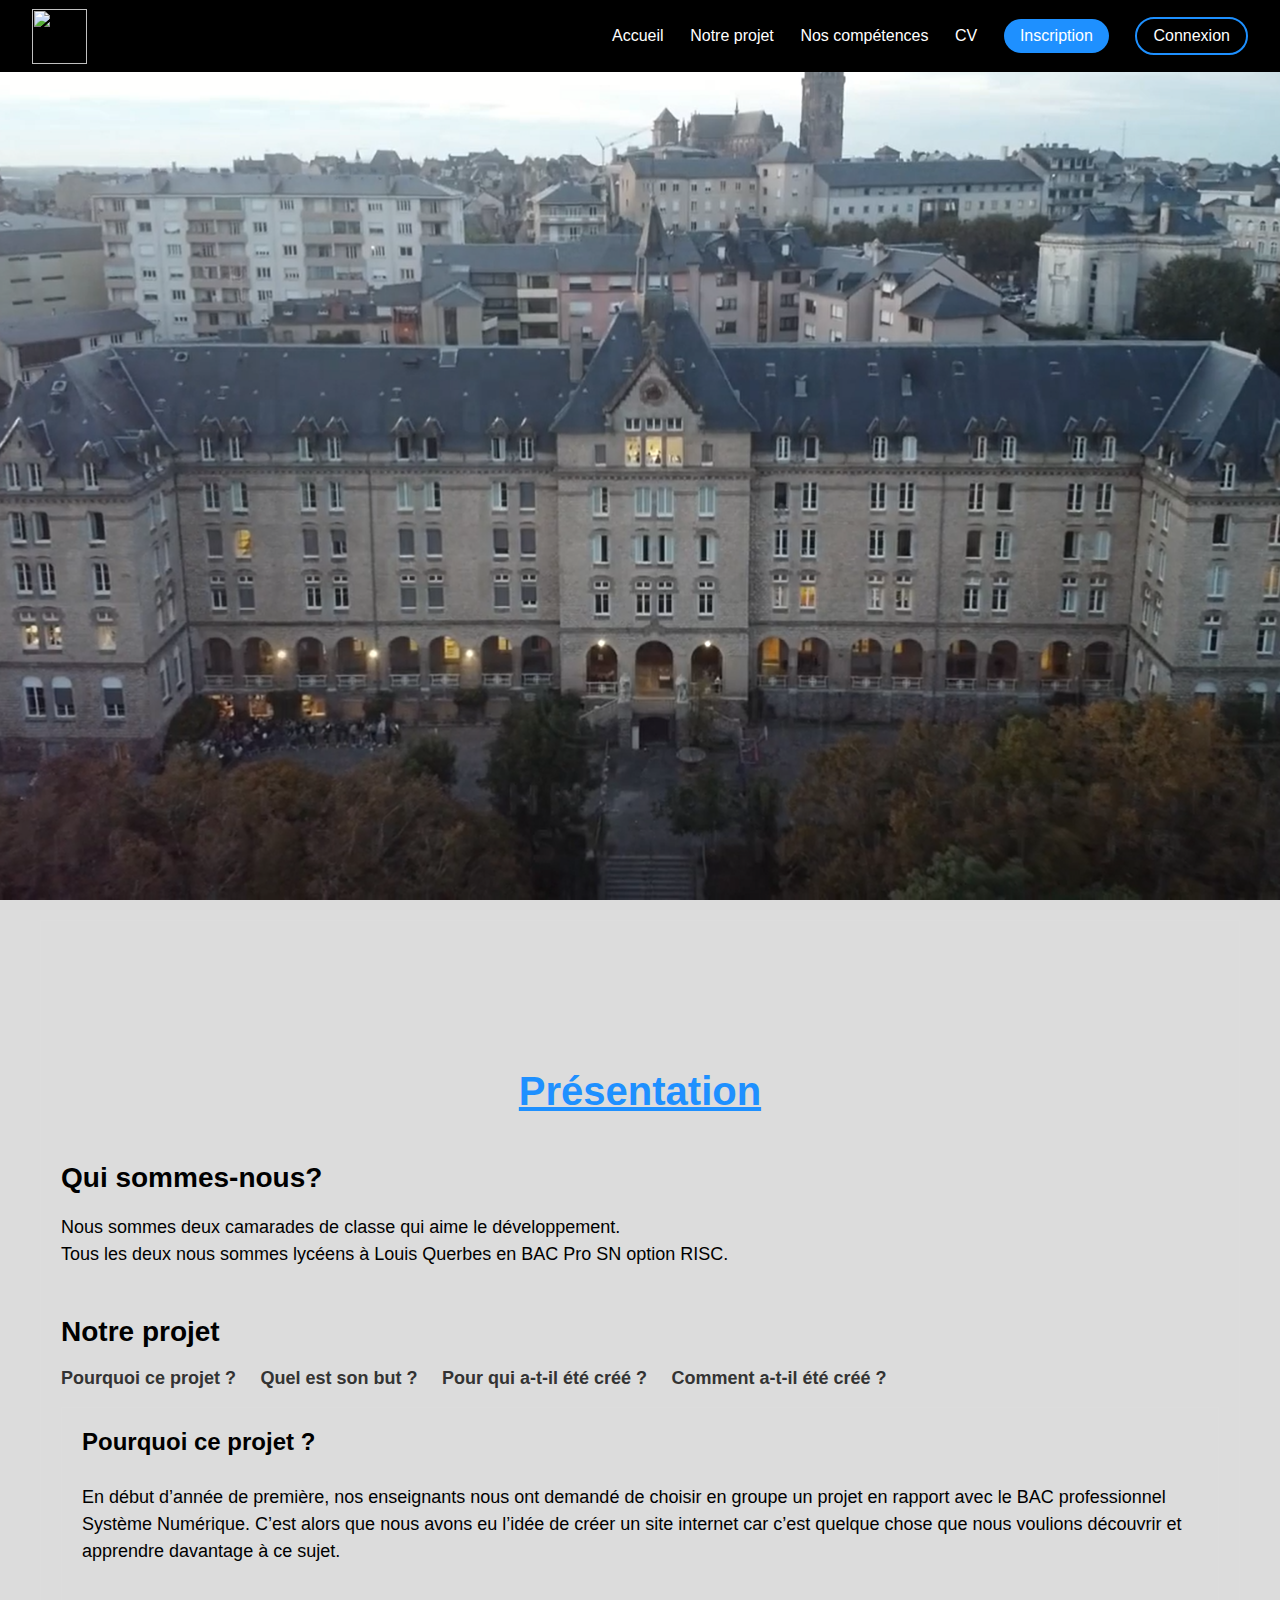
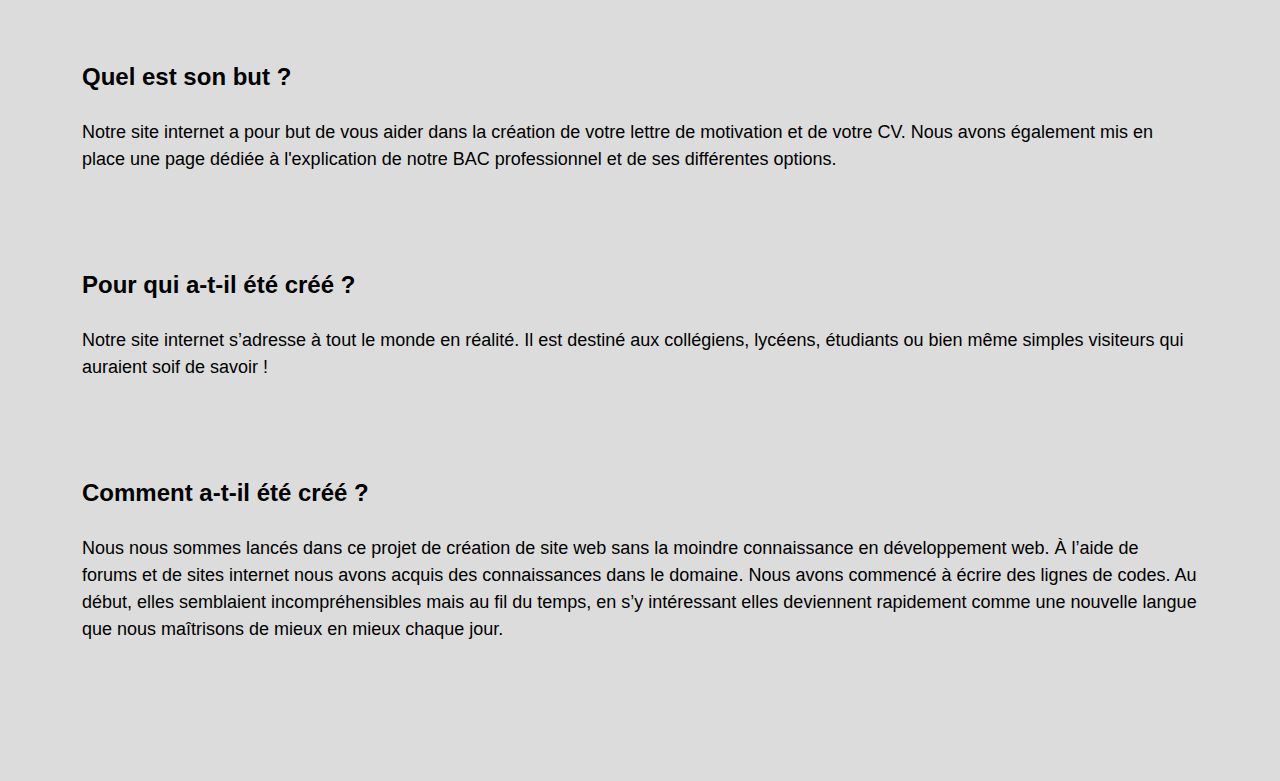
==== commit eac1a9e5: "Update index.html" ====
--- a/index.html
+++ b/index.html
@@ -32,11 +32,12 @@
   <script src="https://code.jquery.com/jquery-3.6.0.min.js" integrity="sha384-ZO1lVnA+FHWzK7a4oS/JHV4lLRfc6hDMUefXoYsCyA=" crossorigin="anonymous"></script>
     <section class="imageP">
     </section>
+    <section class="projet">
       <div class="texte">
         <h1>Présentation</h1>
         <h2>Qui sommes-nous?</h2>
         <p>Nous sommes deux camarades de classe qui aime le développement.</p>
-        <div class="presentation">
+        <!--<div class="presentation">
           <div class="pMathéo">  
             <img class="imgM" src="/assets/img/LogoUser.png">
             <p>Salut c'est Mathéo !</p>
@@ -45,10 +46,9 @@
             <img class="imgJ" src="/assets/img/LogoUser.png">
             <p>Salut c'est Justin !</p>
           </div>
-        </div>
+        </div>-->
           <p>Tous les deux nous sommes lycéens à Louis Querbes en BAC Pro SN option RISC.</p>
     
-    <section class="projet">
         <h2>Notre projet</h2>
         <nav class="SousMenu">
           <ul>
--- a/Style/Accueil.css
+++ b/Style/Accueil.css
@@ -199,7 +199,7 @@
 
 .imageP {
   height: 100vh;
-  background: url(/assets/img/background.jpeg);
+  background: url(/assets/img/querbes.png);
   background-repeat: no-repeat;
   background-size: cover;
   background-position: center;
